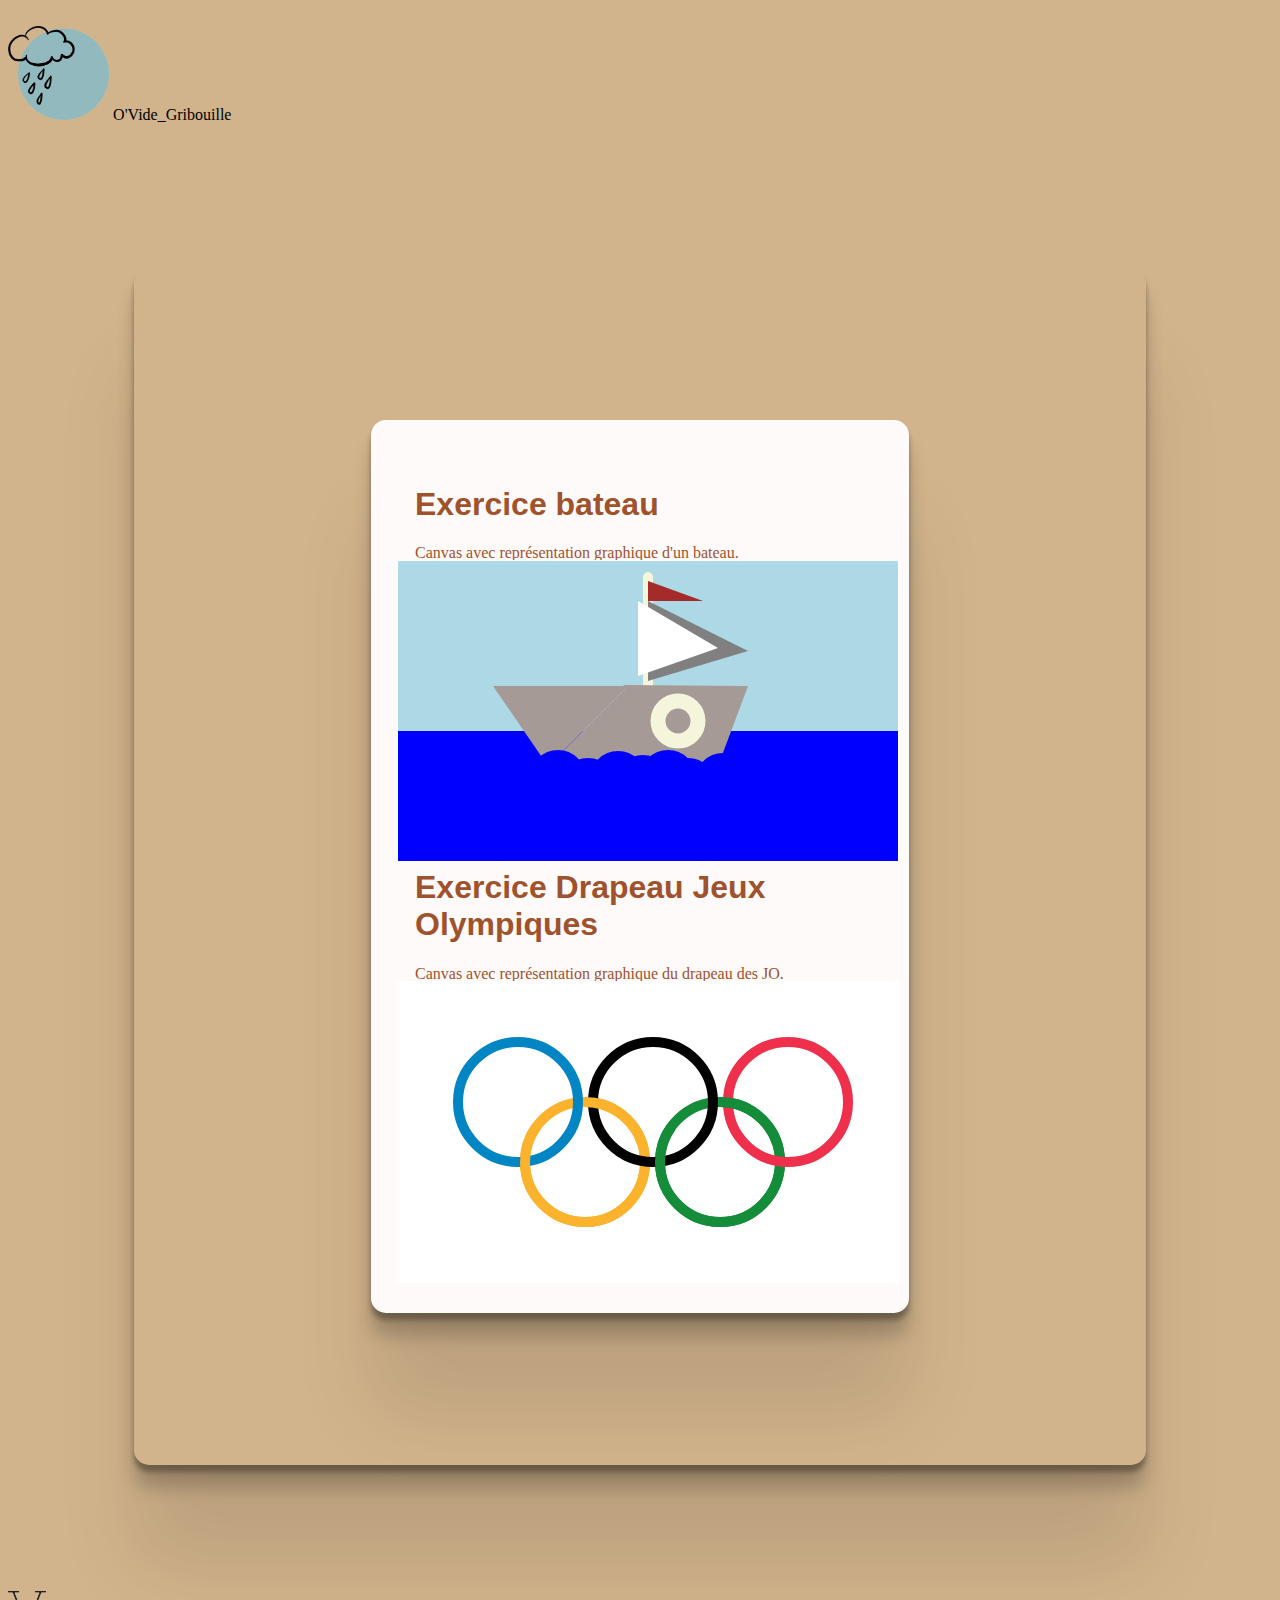
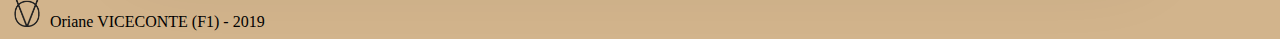
==== index.html @ 6881d43e "'Nouvel_envoi'" ====
<!DOCTYPE html>
<html>
<head>
	<title>Devoir sur les Canvas</title>

	<meta charset="utf-8">

	<link rel="shortcut icon" type="image/x-icon" href="./Images_web/header_img/icone.png">

	<link rel="stylesheet" type="text/css" href="./CSS/Travaux_enCoursC19_WEbF1.css">

	<script type="text/javascript" src="./JS/CoursCanva.js"></script>
	<script type="text/javascript" src="./JS/Canvas_insert_img.js"></script>
	<script type="text/javascript" src="./JS/Exercice_JOflag.js"></script>
	<script type="text/javascript" src="./JS/Exercice_boat.js"></script>
	<script type="text/javascript" src="./JS/Test_coursJS.js"></script>

</head>

<body  onload="JOFlag(); DrawBoat(); canva1(); test1(); canva2(); test2(); canva3(); test3(); canva4(); test4(); canva5();  test5(); canva6(); test6(); canva7(); canvaX(); canvaY()">


<br/>


	<header>
		<img src="./Images_web/header_img/icone.png" height="8%" width="8%">
		O'Vide_Gribouille

	</header>
<br/>
<div id="global" name="global">




<div>


<h1>Exercice bateau</h1>

	<p>
	
	Canvas avec représentation graphique d'un bateau. <BR/>
	

	</p>

		<canvas id="boat" width="500" height="300" style="border: 1px solid #FFFFFF;"></canvas>

<br/>

<h1>Exercice Drapeau Jeux Olympiques</h1>

	<p>
	
	Canvas avec représentation graphique du drapeau des JO. <BR/>
	

	</p>

		<canvas id="JOflag" width="500" height="300" style="border: 1px solid #FFFFFF;"></canvas>

</div>



</div>

	<footer>

<img src="./Images_web/header_img/signature.png" height="3%" width="3%" >
	
	Oriane VICECONTE (F1) - 2019

	</footer>


</body>
</html>
---- CSS/Travaux_enCoursC19_WEbF1.css ----
body {
	background-color: #d2b48c;
}



div {
	background-color: #FFFAFA;
	width: 450px;

margin: 10%;

padding: 5%;

border-radius: 15px;

box-shadow:
  0 6.7px 5.3px rgba(0, 0, 0, 0.3),
  0 22.3px 17.9px rgba(0, 0, 0, 0.2),
  0 100px 80px rgba(0, 0, 0, 0.1)
;
}

#global {
	display: flex;
	flex-direction: column;
	justify-content: center;
	width: auto;
	background-color: transparent;
	align-items: center;
}

h1, h2 {
	font-family: segoe script, sans-serif;
}

p, h1, h2 {
	color: #a0522d;
}

canvas {
	margin: 3%;
}

/*
canvas:nth-child(13,14) {
	margin: -2%;
} */

#boat, #JOflag {
	margin: -4%;
}
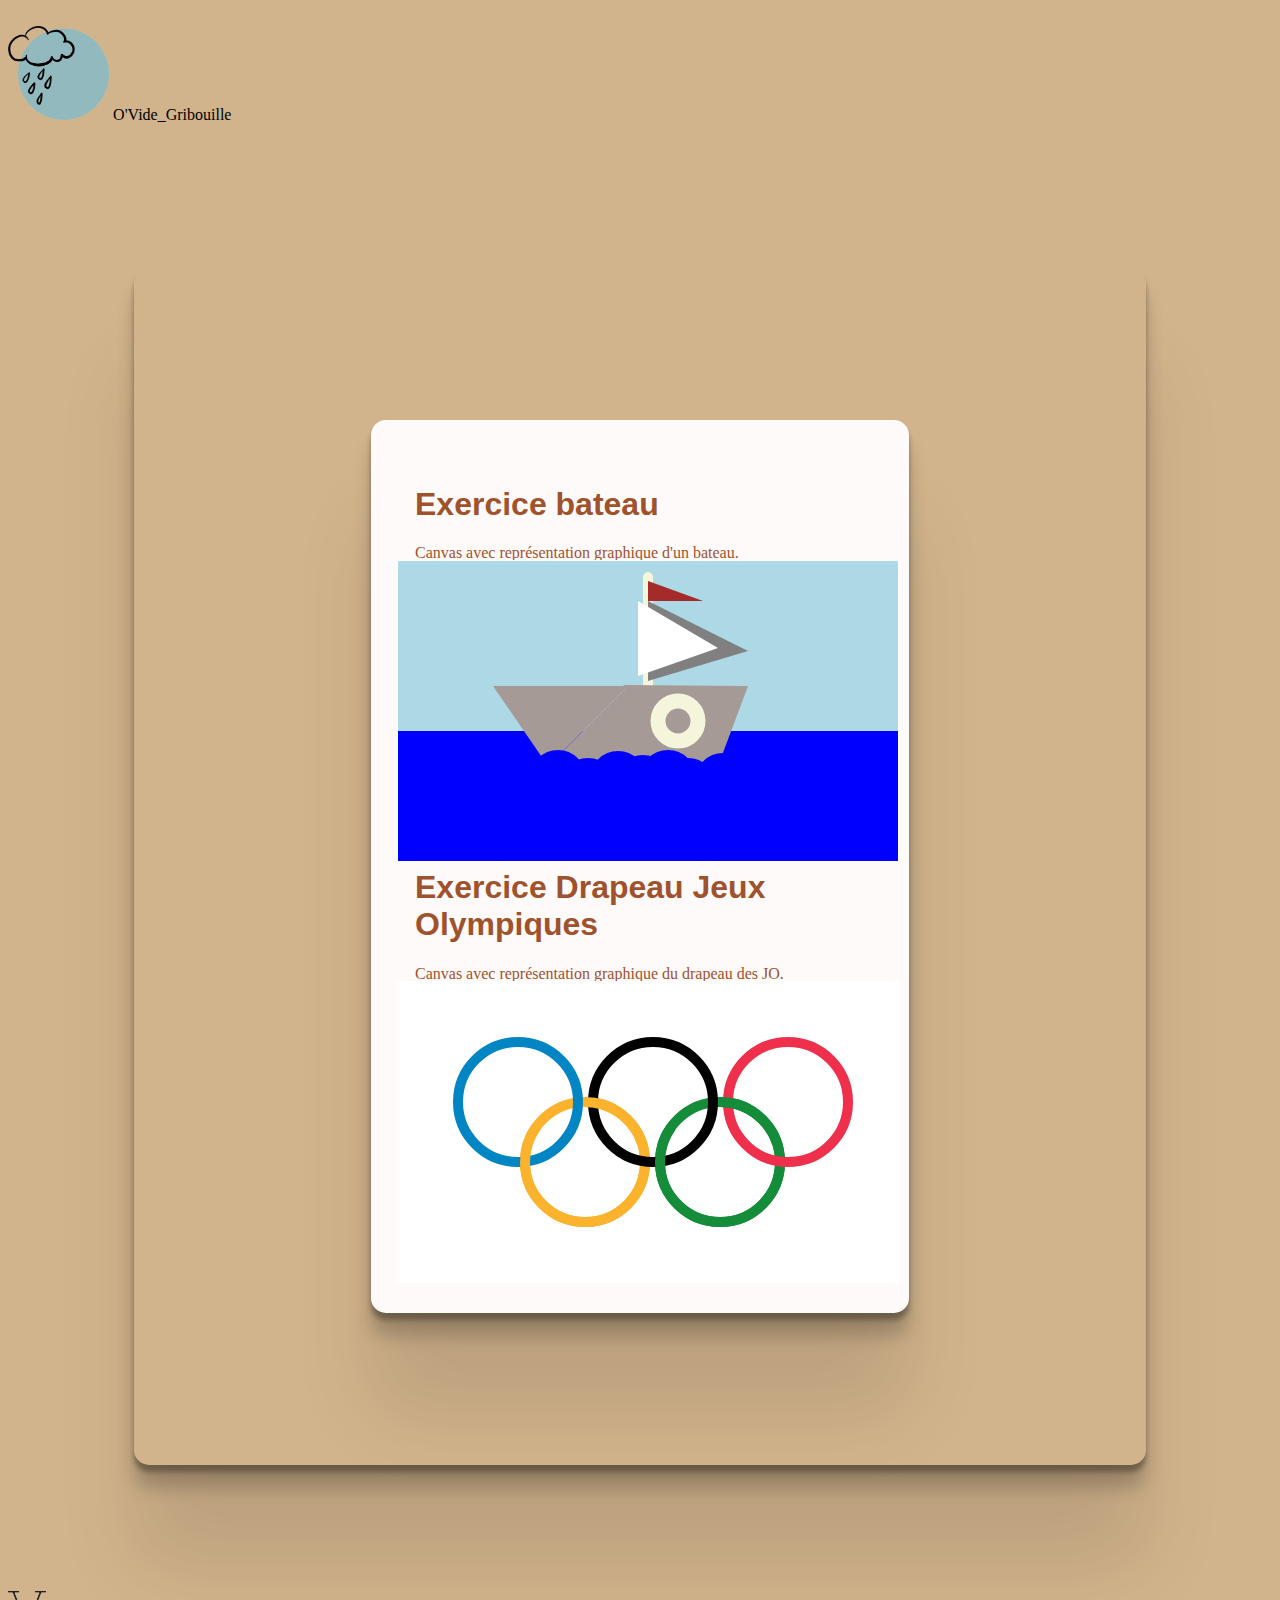
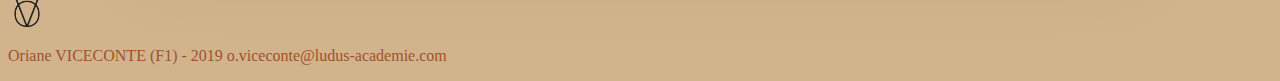
==== commit e45abbe1: "'ajout_contact'" ====
--- a/index.html
+++ b/index.html
@@ -70,9 +70,9 @@
 
 	<footer>
 
-<img src="./Images_web/header_img/signature.png" height="3%" width="3%" >
+<img src="./Images_web/header_img/signature.png" height="3%" width="3%" > <BR/>
 	
-	Oriane VICECONTE (F1) - 2019
+	<p>	Oriane VICECONTE (F1) - 2019 o.viceconte@ludus-academie.com </p>
 
 	</footer>
 
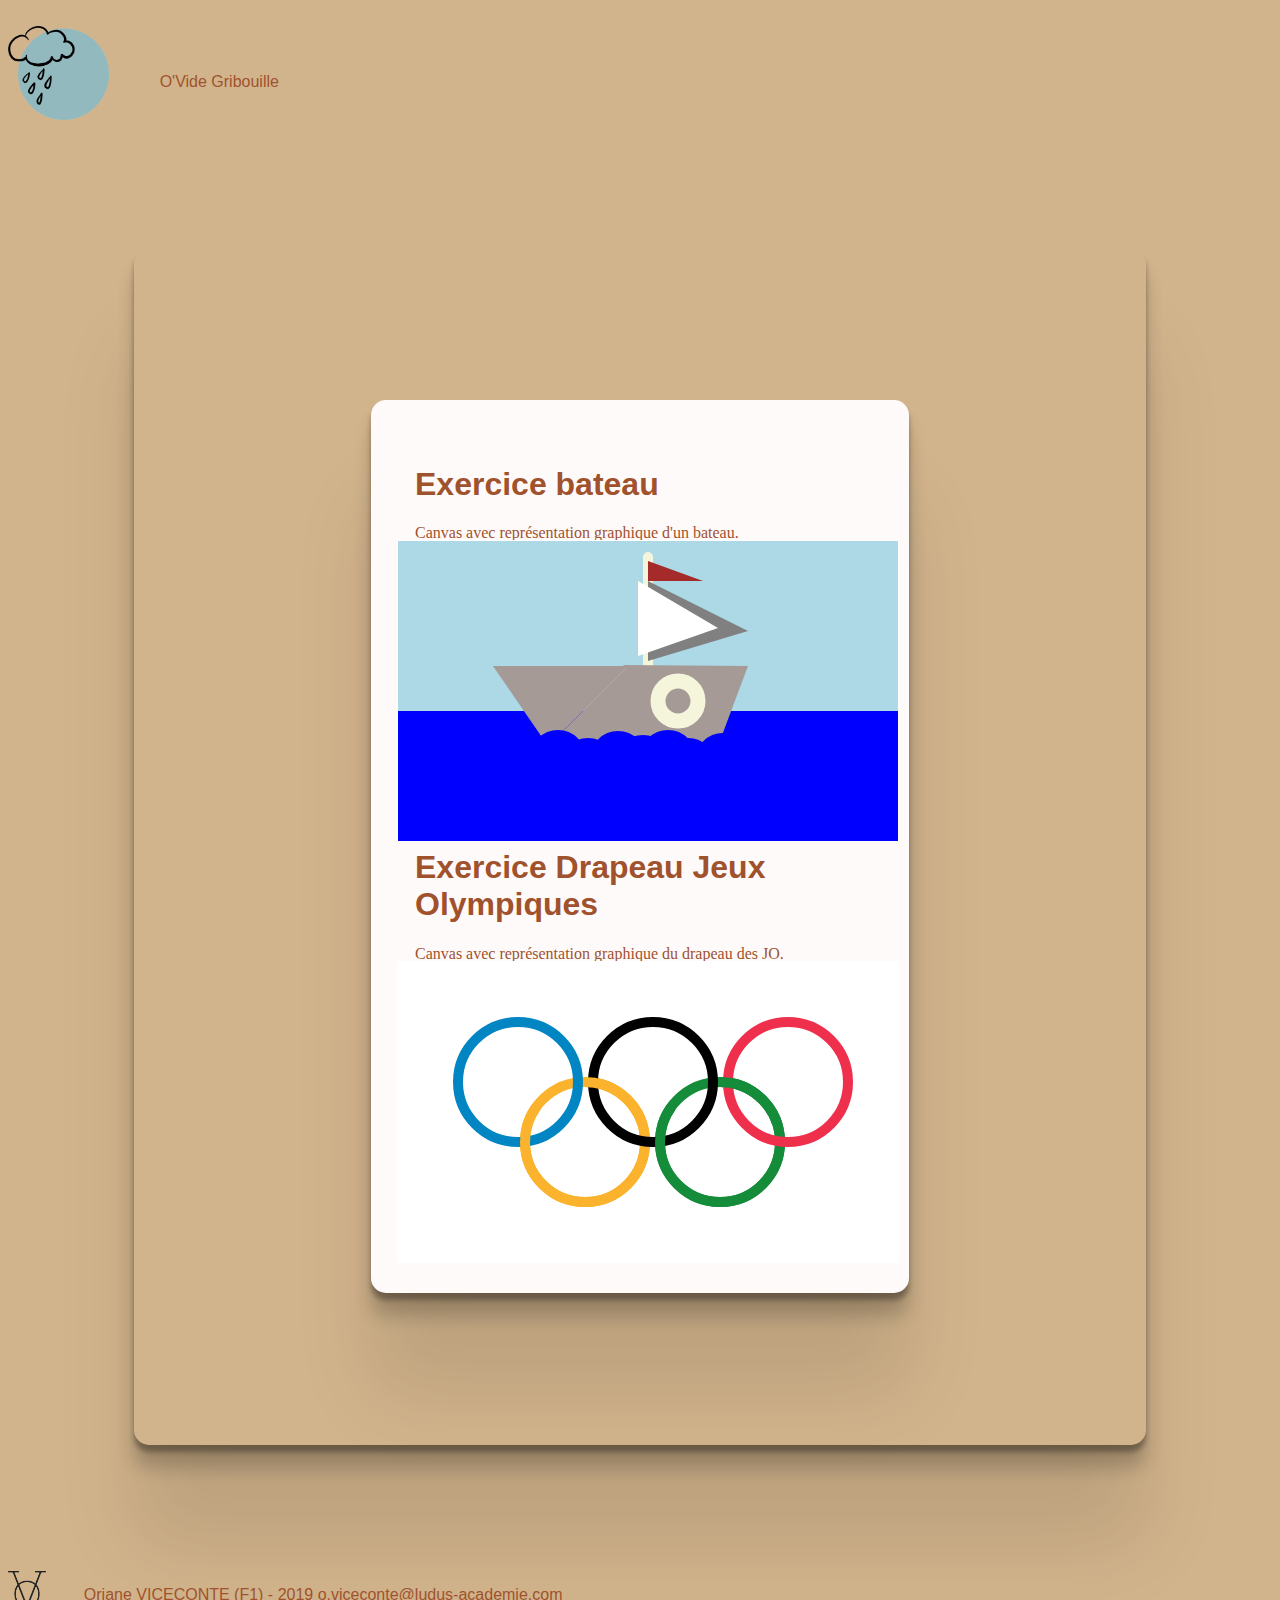
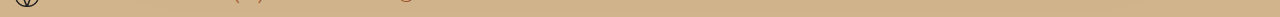
==== commit 840daa09: "'Modifications_apparence-texte'" ====
--- a/index.html
+++ b/index.html
@@ -26,7 +26,7 @@
 
 	<header>
 		<img src="./Images_web/header_img/icone.png" height="8%" width="8%">
-		O'Vide_Gribouille
+		<p id="pHeader" name="pHeader"> O'Vide Gribouille </p>
 
 	</header>
 <br/>
@@ -72,7 +72,7 @@
 
 <img src="./Images_web/header_img/signature.png" height="3%" width="3%" > <BR/>
 	
-	<p>	Oriane VICECONTE (F1) - 2019 o.viceconte@ludus-academie.com </p>
+	<p id="pFooter" name="pFooter">	Oriane VICECONTE (F1) - 2019 o.viceconte@ludus-academie.com </p>
 
 	</footer>
 
--- a/CSS/Travaux_enCoursC19_WEbF1.css
+++ b/CSS/Travaux_enCoursC19_WEbF1.css
@@ -34,6 +34,18 @@
 	font-family: segoe script, sans-serif;
 }
 
+#pHeader {
+	font-family: sans-serif;
+	margin: -5% 0% 0% 11%;
+	padding: 1%;
+}
+
+#pFooter {
+	font-family: sans-serif;
+	margin: -2% 1% 1% 6%;
+	padding: 0% 0% 0% 0%;
+}
+
 p, h1, h2 {
 	color: #a0522d;
 }
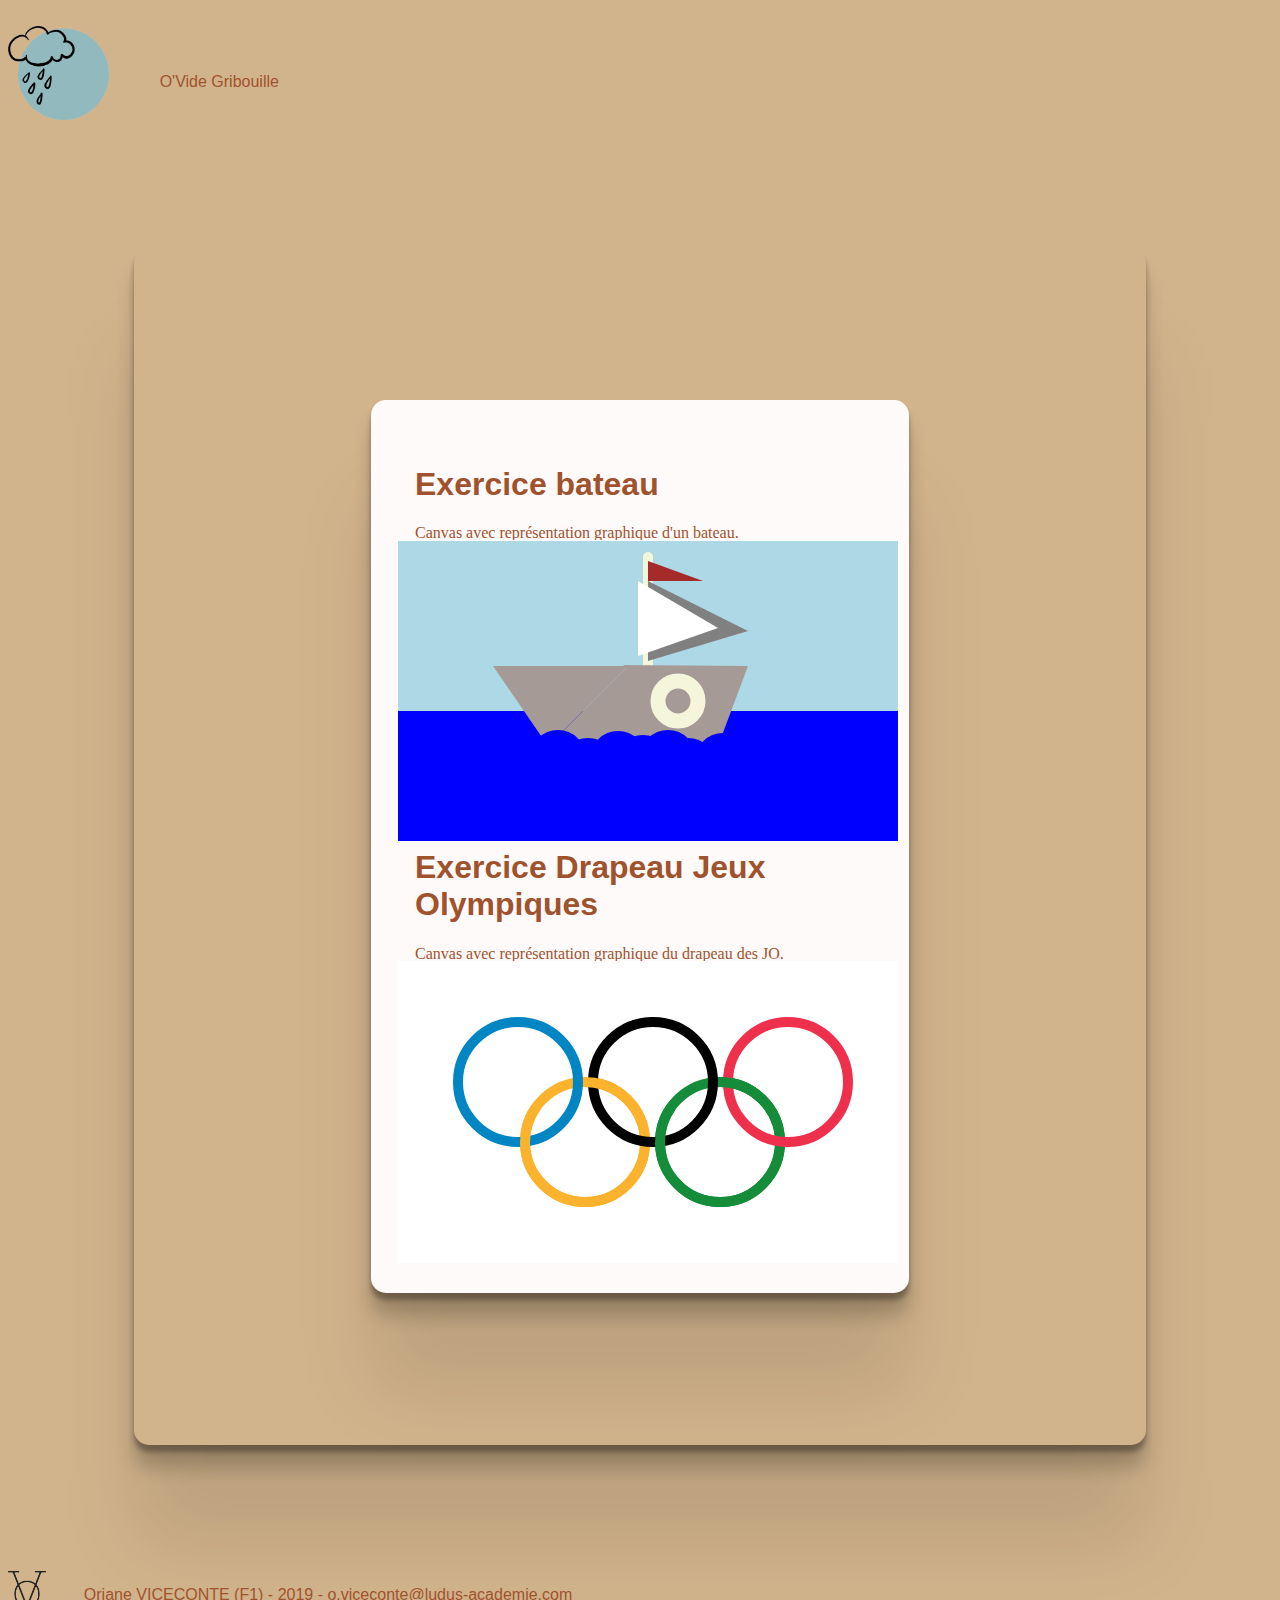
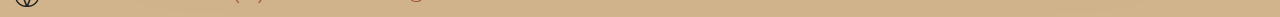
==== commit 2ed0bd21: "'Modification_apparence_texte'" ====
--- a/index.html
+++ b/index.html
@@ -72,7 +72,7 @@
 
 <img src="./Images_web/header_img/signature.png" height="3%" width="3%" > <BR/>
 	
-	<p id="pFooter" name="pFooter">	Oriane VICECONTE (F1) - 2019 o.viceconte@ludus-academie.com </p>
+	<p id="pFooter" name="pFooter">	Oriane VICECONTE (F1) - 2019 - o.viceconte@ludus-academie.com </p>
 
 	</footer>
 
